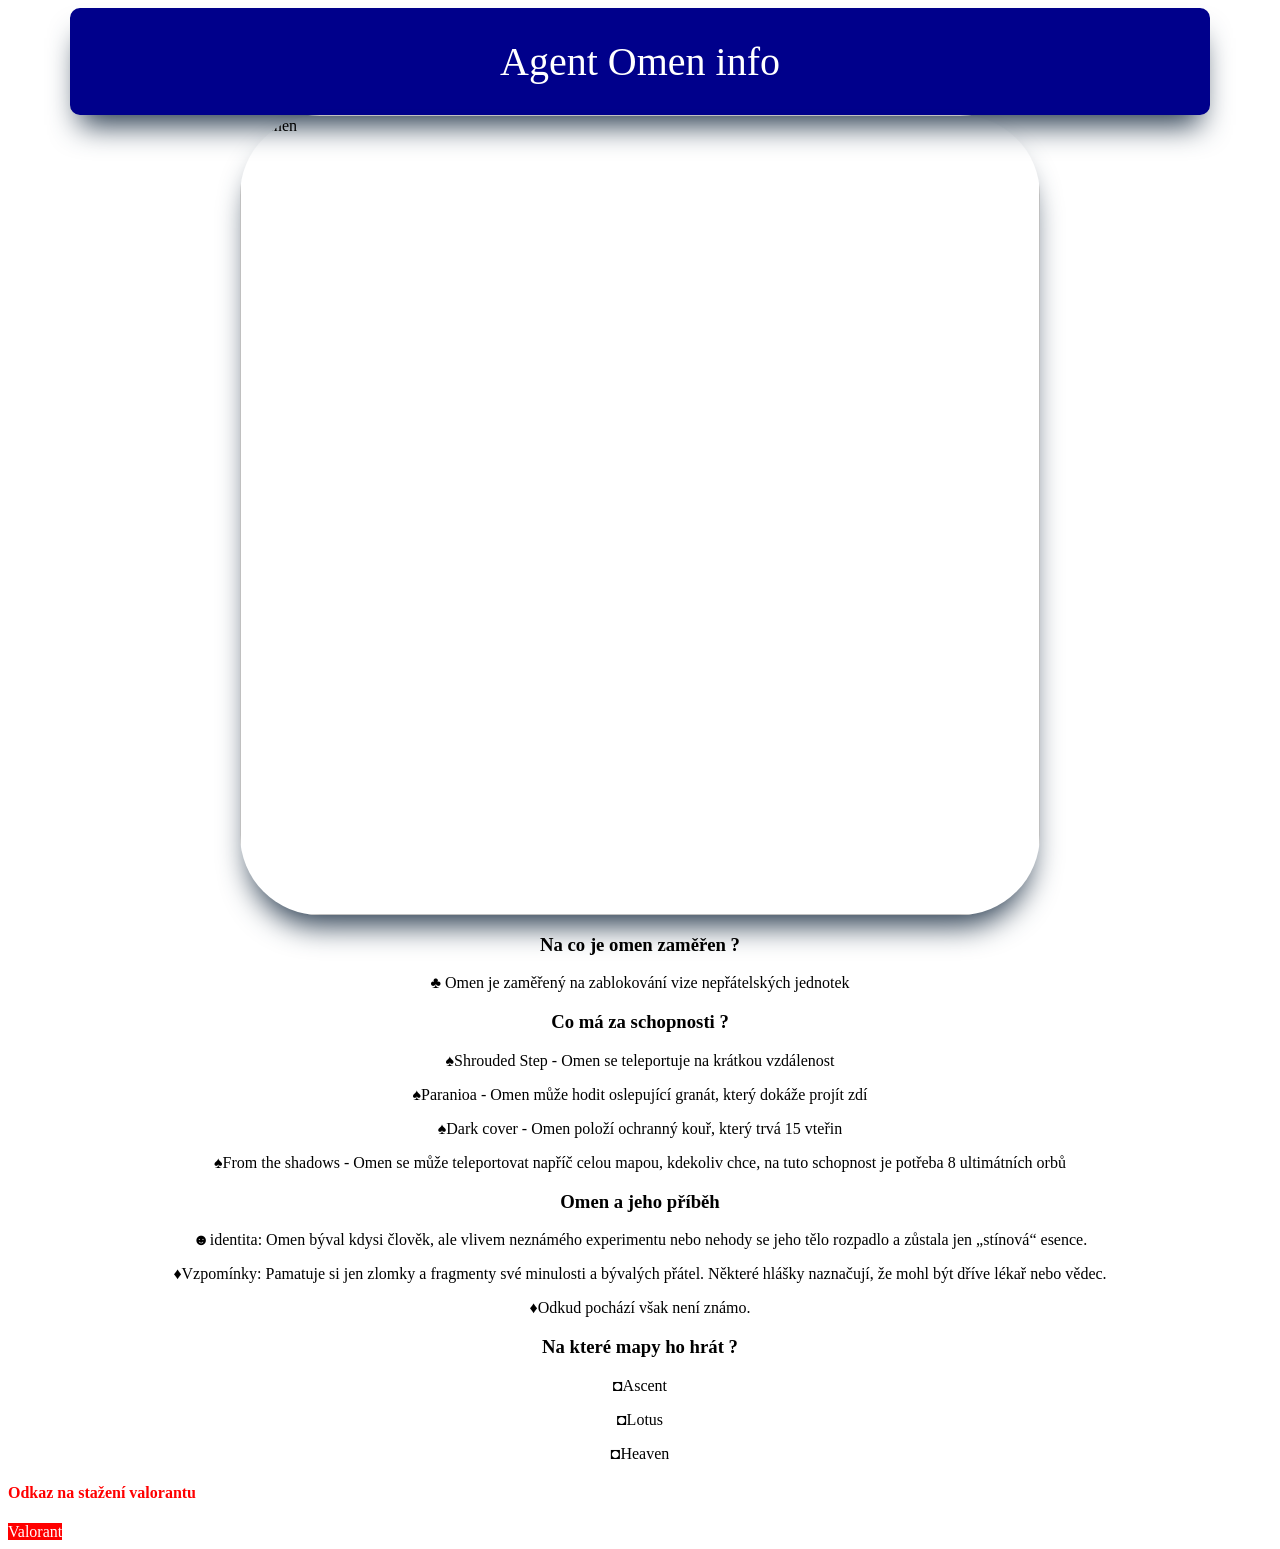
==== index.html @ 7e216f7a "obrázek na střed 1" ====
<html lang="cs">

<head>
    <meta charset="UTF-8">
    <meta name="viewport" content="width=device-width, initial-scale=1.0" >
    <title>Valorant agents info</title>
    <link rel="stylesheet" href="style.css"
 
</head>
    <h1>Agent Omen info</h1>
    <img src="https://images2.minutemediacdn.com/image/upload/c_crop,w_943,h_530,x_0,y_0/c_fill,w_1080,ar_16:9,f_auto,q_auto,g_auto/images%2FvoltaxMediaLibrary%2Fmmsport%2Fesports_illustrated%2F01j09abraxe60wj0zp8x.jpg" alt="Omen" style="display: block; margin: 0 auto;
<body>
        alt="" >
    <h3>Na co je omen zaměřen ?</h3>
    <p>♣ Omen je zaměřený na zablokování vize nepřátelských jednotek</p>
      
    </div>

    <h3>Co má za schopnosti ?</h3>
    <p>♠Shrouded Step - Omen se teleportuje na krátkou vzdálenost</p>
    <p>♠Paranioa - Omen může hodit oslepující granát, který dokáže projít zdí </p>
    <p>♠Dark cover - Omen položí ochranný kouř, který trvá 15 vteřin</p>
    <p>♠From the shadows - Omen se může teleportovat napříč celou mapou, kdekoliv chce, na tuto schopnost je potřeba 8 ultimátních orbů</p>
    <h3> Omen a jeho příběh</h3>
    <p>☻identita: Omen býval kdysi člověk, ale vlivem neznámého experimentu nebo nehody se jeho tělo rozpadlo a zůstala jen „stínová“ esence.</p>
    <p>♦Vzpomínky: Pamatuje si jen zlomky a fragmenty své minulosti a bývalých přátel. Některé hlášky naznačují, že mohl být dříve lékař nebo vědec.</p>
    <p>♦Odkud pochází však není známo.</p>
    <h3>Na které mapy ho hrát ?</h3>
    <p>◘Ascent</p>
    <p>◘Lotus</p>
    <p>◘Heaven</p>
    <h4>Odkaz na stažení valorantu</h4>
    <a href="https://playvalorant.com/en-us/">Valorant</a>
    <body>
        


</html>
---- style.css ----
h1 {
    color: darkblue;
    text-shadow: 2px 2px 2px darkblue;
    font-size: 40px;
    font-weight: 400;
    border: 20px solid darkblue;
     box-shadow: rgb(38, 57, 77) 0px 20px 30px -10px;
     padding: 10px 50px;
     background-color: darkblue;
     color: white;
     max-width: 1000px;
     margin: auto;
     border-radius: 10px;
    
    
}
h1{
    text-align: center;
}
p{
    text-align: center;
}
h3{
    text-align: center;
}
a{
text-decoration: none;
background: red;
color: white;
}
img{
    width: 800px;
    border-radius: 10;
    border-radius: 10%;
    box-shadow: rgb(38, 57, 77) 0px 20px 30px -10px;
}
h4{
    color: red;
}
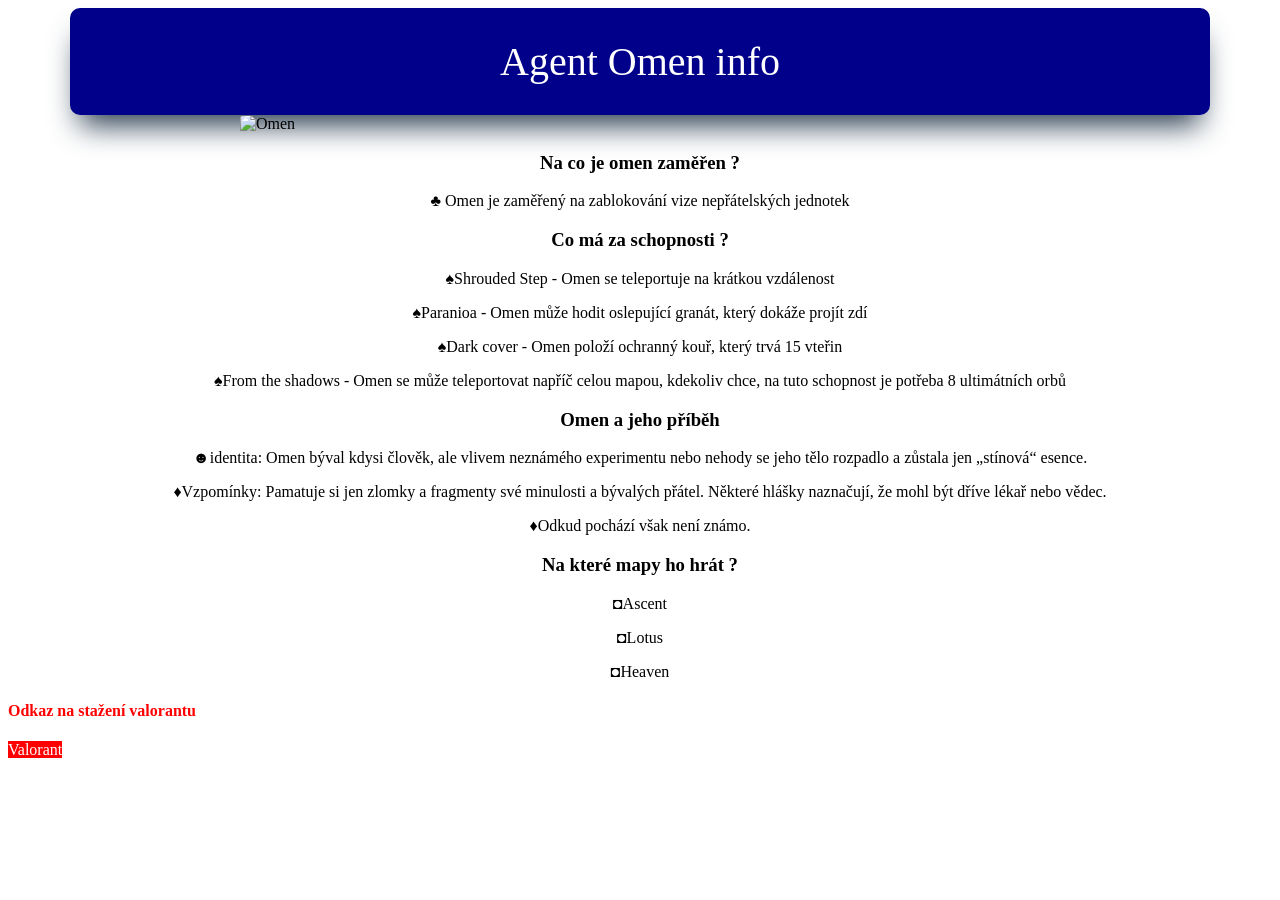
==== commit 5df83da4: "oprava 1" ====
--- a/index.html
+++ b/index.html
@@ -1,16 +1,15 @@
-<html lang="cs">
-
+<!DOCTYPE html>
+<html lang="cs"></html>   
 <head>
     <meta charset="UTF-8">
     <meta name="viewport" content="width=device-width, initial-scale=1.0" >
     <title>Valorant agents info</title>
-    <link rel="stylesheet" href="style.css"
- 
+    <link rel="stylesheet" href="style.css">
 </head>
+<body>
     <h1>Agent Omen info</h1>
-    <img src="https://images2.minutemediacdn.com/image/upload/c_crop,w_943,h_530,x_0,y_0/c_fill,w_1080,ar_16:9,f_auto,q_auto,g_auto/images%2FvoltaxMediaLibrary%2Fmmsport%2Fesports_illustrated%2F01j09abraxe60wj0zp8x.jpg" alt="Omen" style="display: block; margin: 0 auto;
-<body>
-        alt="" >
+    <img src="https://images2.minutemediacdn.com/image/upload/c_crop,w_943,h_530,x_0,y_0/c_fill,w_1080,ar_16:9,f_auto,q_auto,g_auto/images%2FvoltaxMediaLibrary%2Fmmsport%2Fesports_illustrated%2F01j09abraxe60wj0zp8x.jpg" alt="Omen" style="display: block; margin: 0 auto;"
+        alt>
     <h3>Na co je omen zaměřen ?</h3>
     <p>♣ Omen je zaměřený na zablokování vize nepřátelských jednotek</p>
       
@@ -32,7 +31,4 @@
     <h4>Odkaz na stažení valorantu</h4>
     <a href="https://playvalorant.com/en-us/">Valorant</a>
     <body>
-        
-
-
 </html>
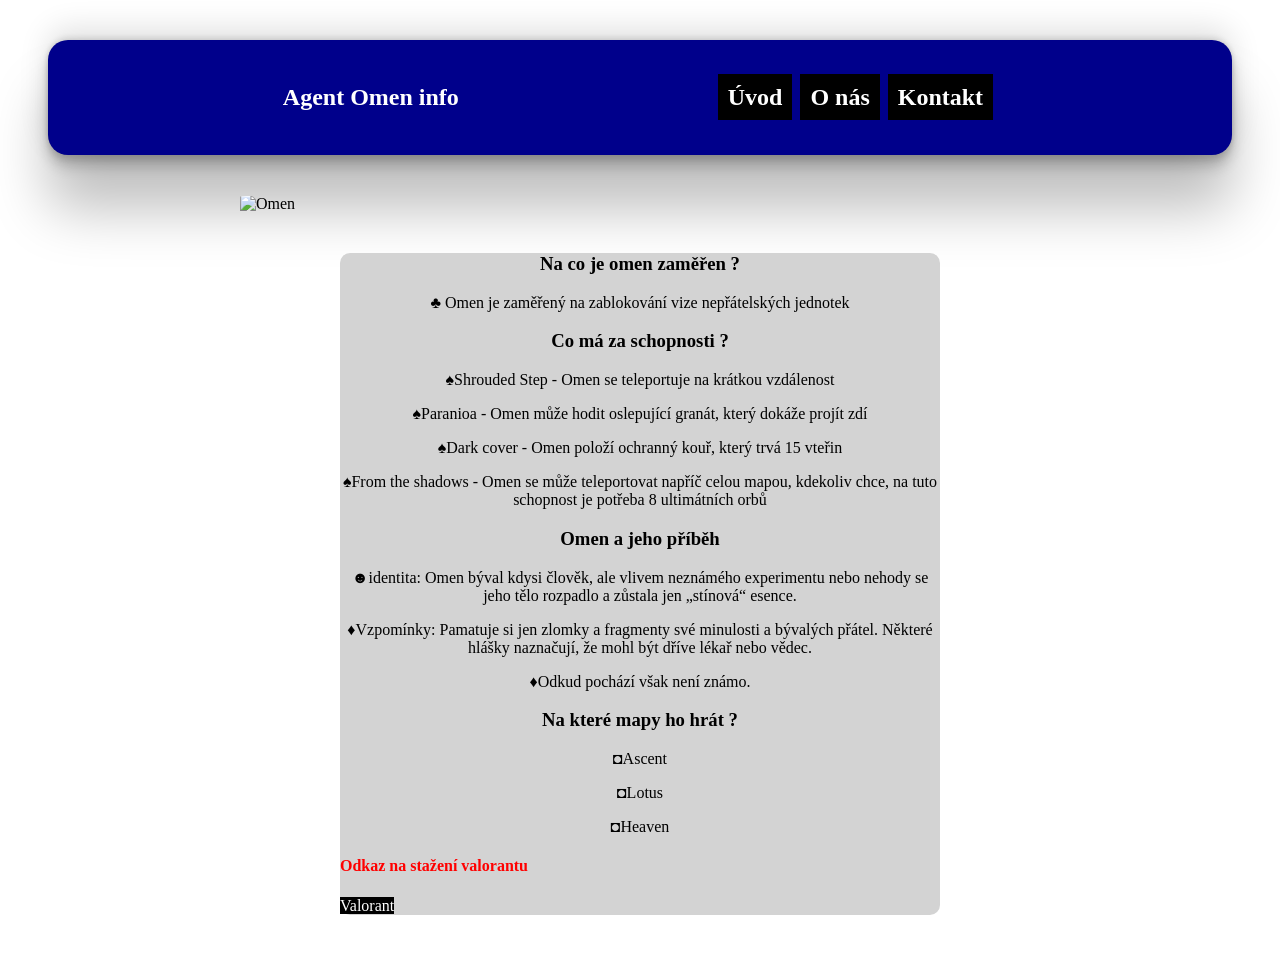
==== commit 08e35ef5: "oprava dva" ====
--- a/index.html
+++ b/index.html
@@ -7,13 +7,25 @@
     <link rel="stylesheet" href="style.css">
 </head>
 <body>
-    <h1>Agent Omen info</h1>
+    <nav id="navbar">
+    <div class="logo">
+         <span class="text-primary">Agent Omen info</span>
+    </div>
+    <ul>
+        <li><a href="#home">Úvod</a></li>
+        <li><a href="#about">O nás</a></li>
+        <li><a href="#kontakt">Kontakt</a></li>
+    </ul>
+</nav>
+    
+    
     <img src="https://images2.minutemediacdn.com/image/upload/c_crop,w_943,h_530,x_0,y_0/c_fill,w_1080,ar_16:9,f_auto,q_auto,g_auto/images%2FvoltaxMediaLibrary%2Fmmsport%2Fesports_illustrated%2F01j09abraxe60wj0zp8x.jpg" alt="Omen" style="display: block; margin: 0 auto;"
         alt>
+        <div class="container">
     <h3>Na co je omen zaměřen ?</h3>
     <p>♣ Omen je zaměřený na zablokování vize nepřátelských jednotek</p>
       
-    </div>
+    
 
     <h3>Co má za schopnosti ?</h3>
     <p>♠Shrouded Step - Omen se teleportuje na krátkou vzdálenost</p>
@@ -30,5 +42,6 @@
     <p>◘Heaven</p>
     <h4>Odkaz na stažení valorantu</h4>
     <a href="https://playvalorant.com/en-us/">Valorant</a>
+    </div>
     <body>
-</html>+</html
--- a/style.css
+++ b/style.css
@@ -1,22 +1,4 @@
-h1 {
-    color: darkblue;
-    text-shadow: 2px 2px 2px darkblue;
-    font-size: 40px;
-    font-weight: 400;
-    border: 20px solid darkblue;
-     box-shadow: rgb(38, 57, 77) 0px 20px 30px -10px;
-     padding: 10px 50px;
-     background-color: darkblue;
-     color: white;
-     max-width: 1000px;
-     margin: auto;
-     border-radius: 10px;
-    
-    
-}
-h1{
-    text-align: center;
-}
+
 p{
     text-align: center;
 }
@@ -25,8 +7,8 @@
 }
 a{
 text-decoration: none;
-background: red;
-color: white;
+background:black;
+color:white;
 }
 img{
     width: 800px;
@@ -36,4 +18,49 @@
 }
 h4{
     color: red;
-}+}
+#navbar {
+    background-color: darkblue;
+    color: white;
+    display: flex;
+    justify-content: space-evenly;
+    align-items: center;
+    padding: 20px;
+    margin: 40px;
+    font-size: 24px;
+    font-weight: bold;
+    border-radius: 20px;
+    box-shadow: rgba(0, 0, 0, 0.25) 0px 54px 55px, rgba(0, 0, 0, 0.12) 0px -12px 30px, rgba(0, 0, 0, 0.12) 0px 4px 6px, rgba(0, 0, 0, 0.17) 0px 12px 13px, rgba(0, 0, 0, 0.09) 0px -3px 5px;
+}
+
+#navbar a {
+    color: white;
+    text-decoration: none;
+}
+#navbar ul {
+    display: flex;
+    list-style: none;
+    align-items: center;
+}
+
+#navbar ul li a {
+    padding: 10px;
+    margin: 0 4px;
+}
+
+#navbar ul li a:hover {
+    background-color: #93cb52;
+    border-radius: 5px;
+}
+
+.container {
+    background-color: lightgray;
+    margin: 40px auto;
+    border-radius: 10px;
+    max-width: 600px;
+    
+
+
+
+
+}
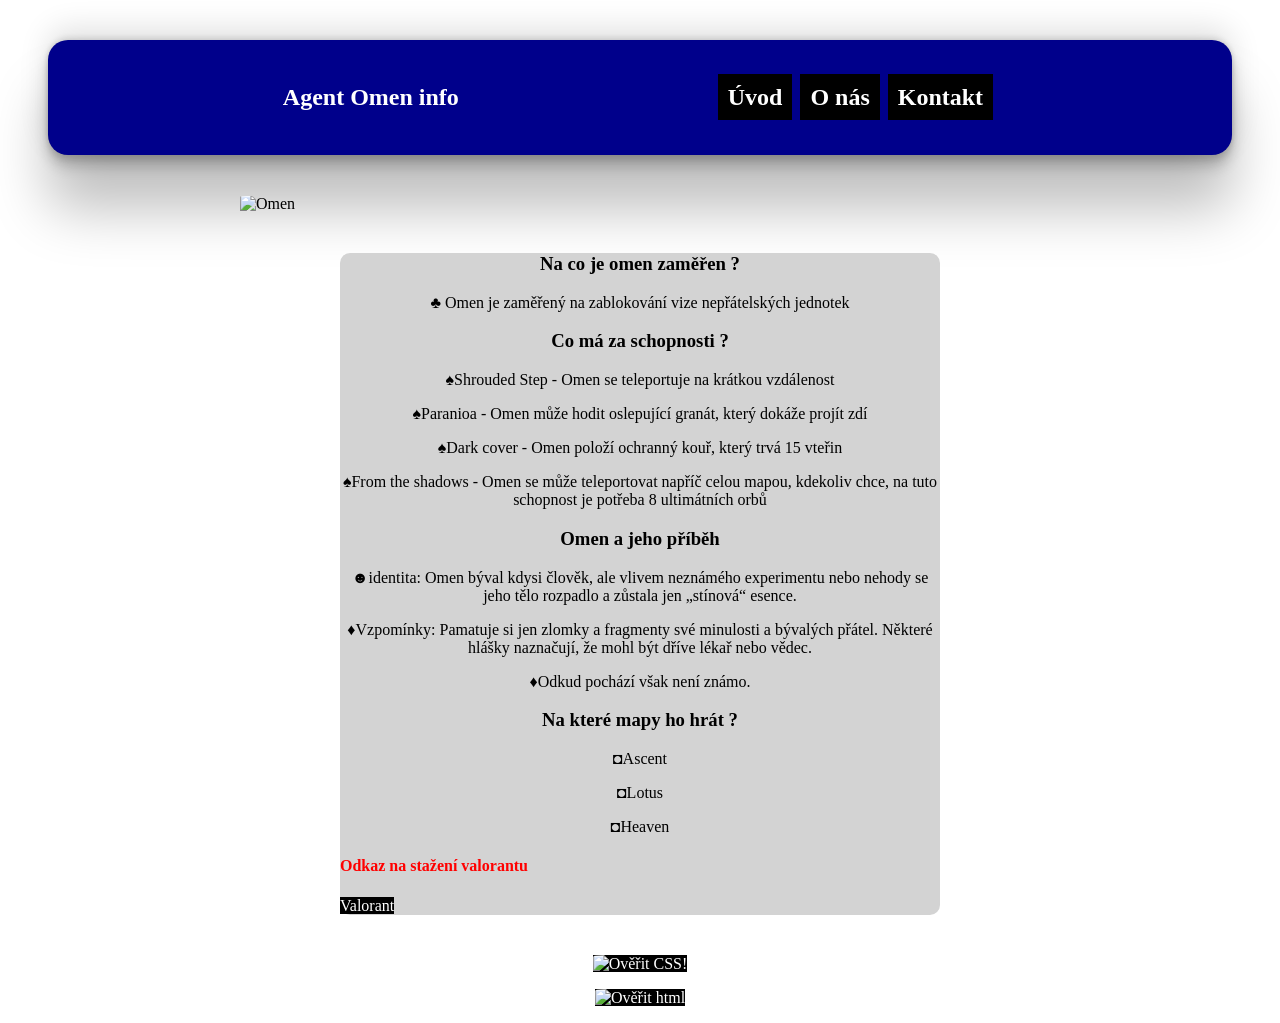
==== commit 01245233: "Upgrade" ====
--- a/index.html
+++ b/index.html
@@ -5,23 +5,28 @@
     <meta name="viewport" content="width=device-width, initial-scale=1.0" >
     <title>Valorant agents info</title>
     <link rel="stylesheet" href="style.css">
+<link rel="stylesheet" href="https://cdnjs.cloudflare.com/ajax/libs/font-awesome/7.0.1/css/all.min.css" integrity="sha512-2SwdPD6INVrV/lHTZbO2nodKhrnDdJK9/kg2XD1r9uGqPo1cUbujc+IYdlYdEErWNu69gVcYgdxlmVmzTWnetw==" crossorigin="anonymous" referrerpolicy="no-referrer" />
 </head>
+
 <body>
+    <header>
     <nav id="navbar">
     <div class="logo">
          <span class="text-primary">Agent Omen info</span>
     </div>
     <ul>
-        <li><a href="#home">Úvod</a></li>
-        <li><a href="#about">O nás</a></li>
-        <li><a href="#kontakt">Kontakt</a></li>
+        <li><a href="index.html"><i class="fa-solid fa-house"></i>Úvod</a></li>
+        <li><a href="about.html"><i class="fa-solid fa-globe"></i>O nás</a></li>
+        <li><a href="kontakt.html"><i class="fa-solid fa-alarm-clock"></i>Kontakt</a></li>
     </ul>
+    </header>
 </nav>
     
     
     <img src="https://images2.minutemediacdn.com/image/upload/c_crop,w_943,h_530,x_0,y_0/c_fill,w_1080,ar_16:9,f_auto,q_auto,g_auto/images%2FvoltaxMediaLibrary%2Fmmsport%2Fesports_illustrated%2F01j09abraxe60wj0zp8x.jpg" alt="Omen" style="display: block; margin: 0 auto;"
         alt>
         <div class="container">
+            <main>
     <h3>Na co je omen zaměřen ?</h3>
     <p>♣ Omen je zaměřený na zablokování vize nepřátelských jednotek</p>
       
@@ -40,8 +45,25 @@
     <p>◘Ascent</p>
     <p>◘Lotus</p>
     <p>◘Heaven</p>
+    </main>
+    <footer>
     <h4>Odkaz na stažení valorantu</h4>
     <a href="https://playvalorant.com/en-us/">Valorant</a>
     </div>
+    </footer>
+    <p>
+    <a href="https://jigsaw.w3.org/css-validator/validator?uri=sidlo33.github.io&profile=css3svg&usermedium=all&warning=1&vextwarning=&lang=cs" target="_blank" >
+        <img style="border:0;width:88px;height:31px"
+            src="https://jigsaw.w3.org/css-validator/images/vcss-blue"
+            alt="Ověřit CSS!" />
+    </a>
+</p>
+<p>
+    <a href="https://validator.w3.org/nu/?doc=https%3A%2F%2Fsidlo33.github.io%2F" target="_blank">
+        <img style="border:0;width:88px;height:31px"
+            src="https://www.w3.org/Icons/valid-html401.png"
+            alt="Ověřit html" />
+    </a>
+</p>
     <body>
 </html
--- a/style.css
+++ b/style.css
@@ -12,7 +12,7 @@
 }
 img{
     width: 800px;
-    border-radius: 10;
+    border-radius: 10px;
     border-radius: 10%;
     box-shadow: rgb(38, 57, 77) 0px 20px 30px -10px;
 }
@@ -21,6 +21,7 @@
 }
 #navbar {
     background-color: darkblue;
+
     color: white;
     display: flex;
     justify-content: space-evenly;
@@ -64,3 +65,4 @@
 
 
 }
+
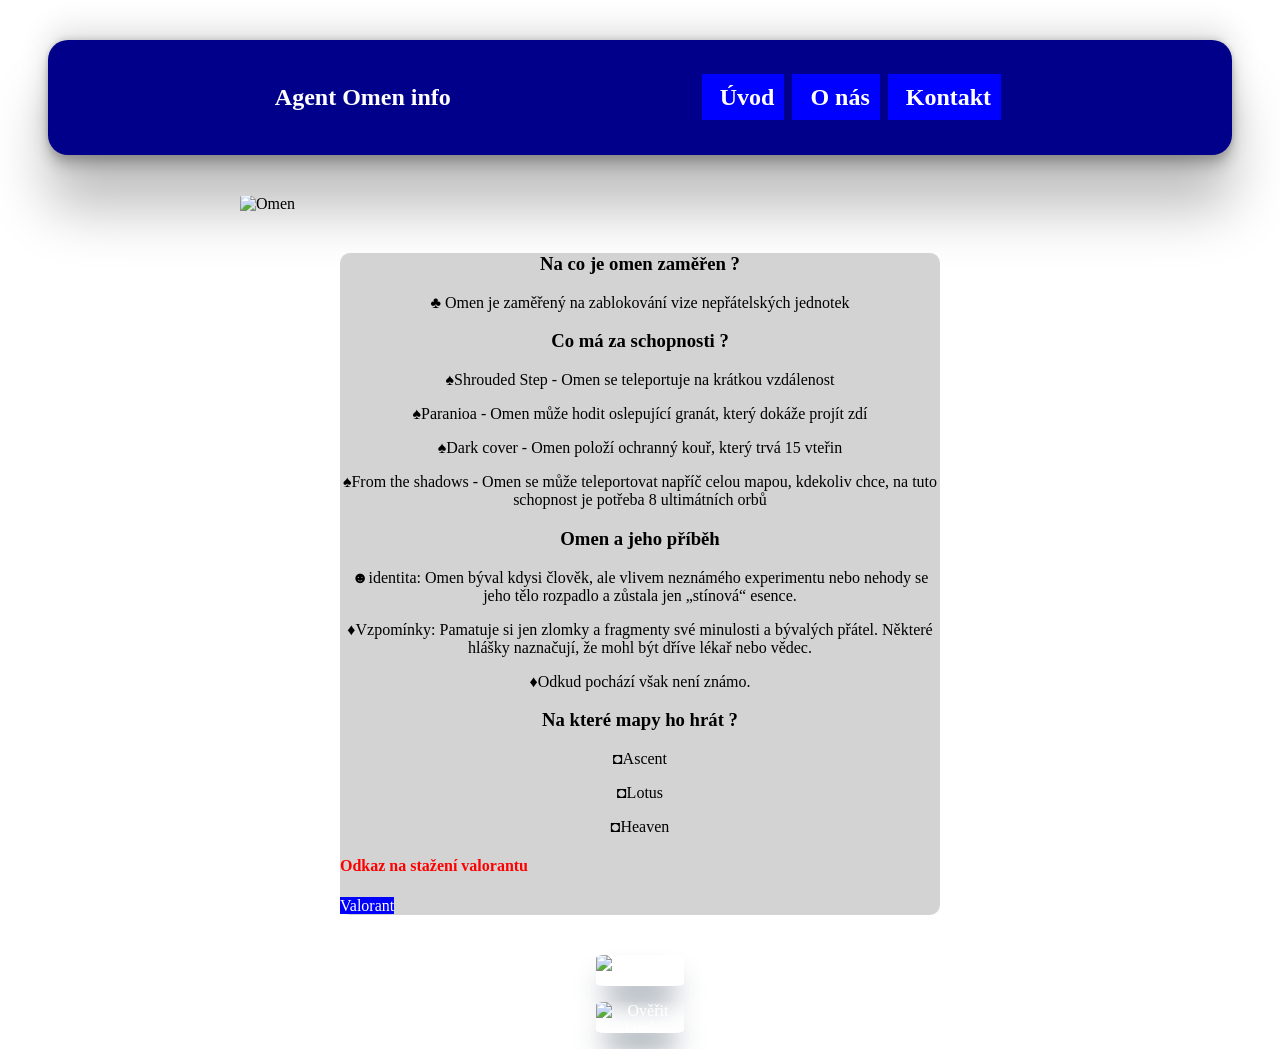
==== commit 2896a883: "lu lu lu" ====
--- a/index.html
+++ b/index.html
@@ -48,7 +48,7 @@
     </main>
     <footer>
     <h4>Odkaz na stažení valorantu</h4>
-    <a href="https://playvalorant.com/en-us/">Valorant</a>
+    <a href="https://playvalorant.com/en-us/" target="_blank"> Valorant</a>
     </div>
     </footer>
     <p>
--- a/style.css
+++ b/style.css
@@ -7,7 +7,7 @@
 }
 a{
 text-decoration: none;
-background:black;
+background:blue;
 color:white;
 }
 img{
@@ -66,3 +66,29 @@
 
 }
 
+#navbar ul li a i {
+margin-right: 0.5rem;
+}
+
+@media (max-width: 37.5rem) {
+#navbar ul li a {
+font-size: 0; /* skryje text */
+}
+
+#navbar ul li a i {
+font-size: 1.5rem;
+margin: 0 0.625rem;
+}
+
+#navbar ul {
+gap: 1.25rem;
+}
+}
+
+img {
+    max-width: 100%;
+    height: auto;
+    display: block;
+    margin: 0 auto;
+}
+
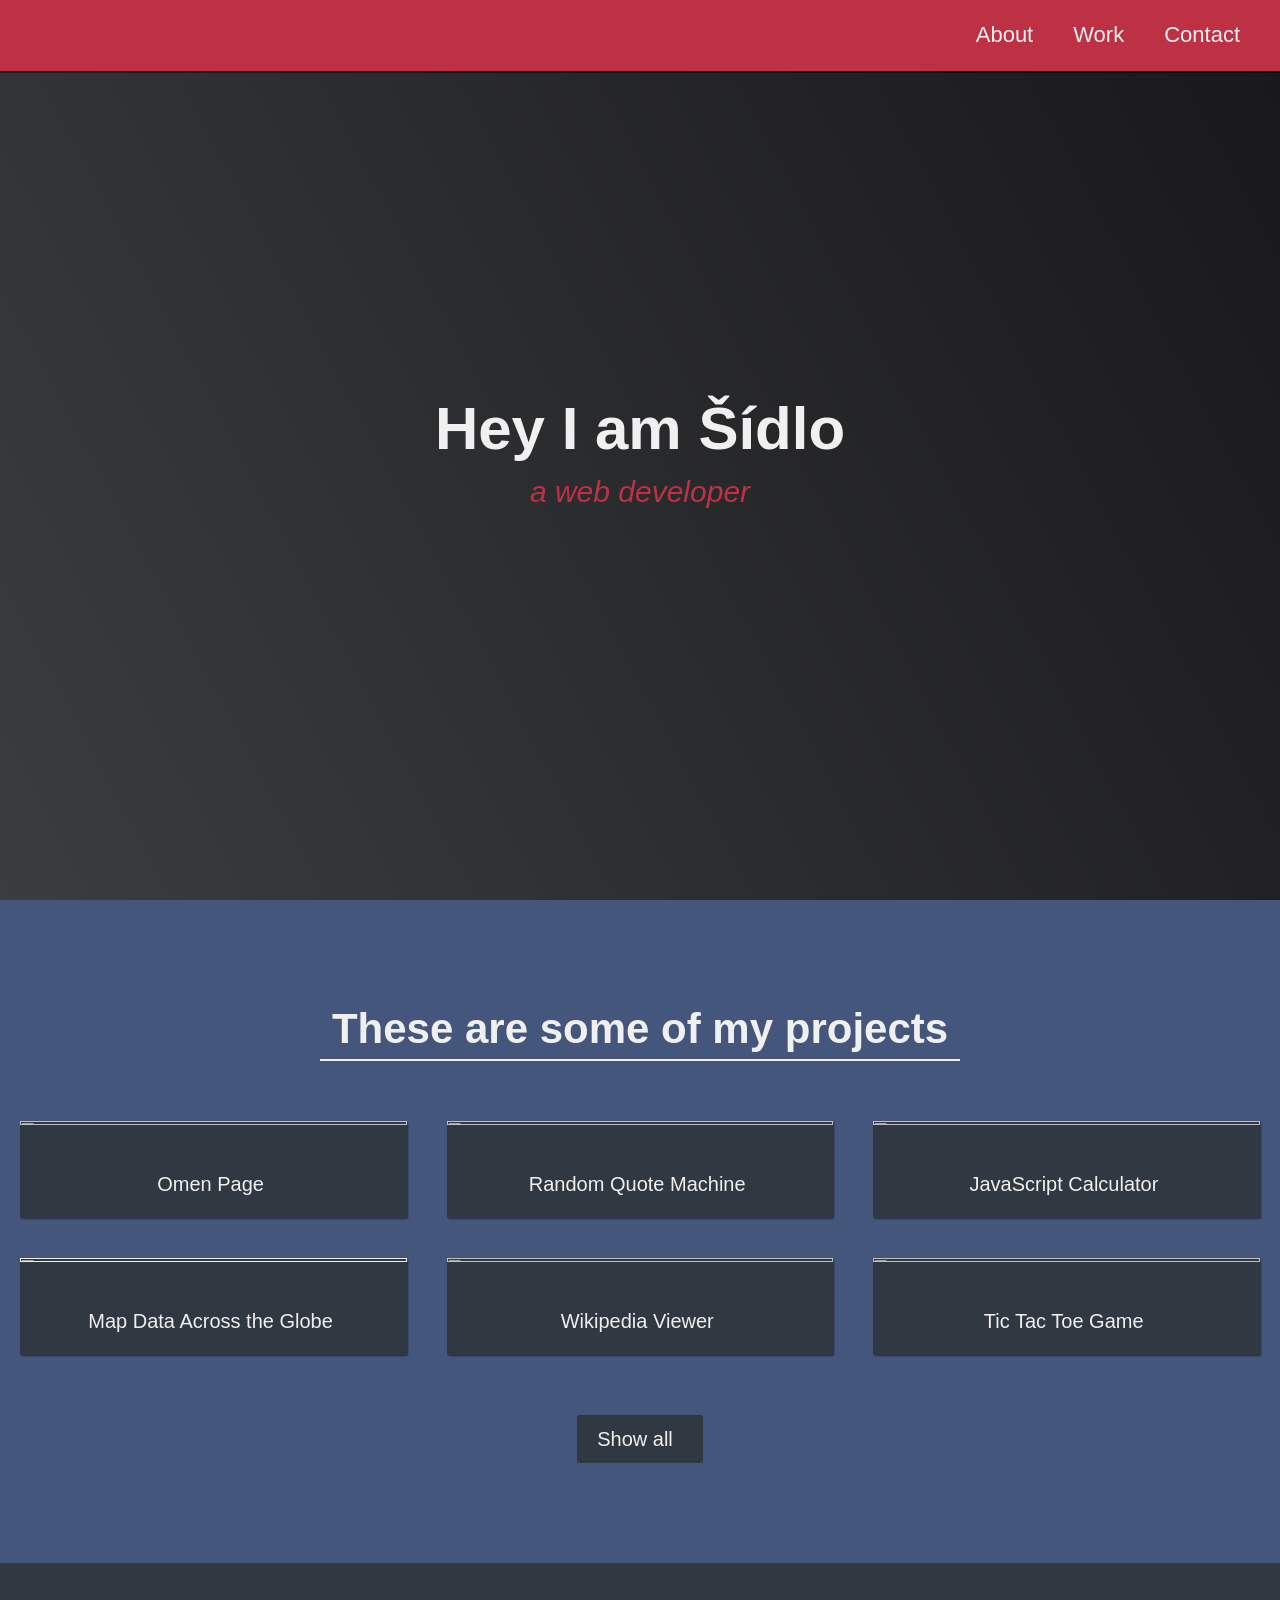
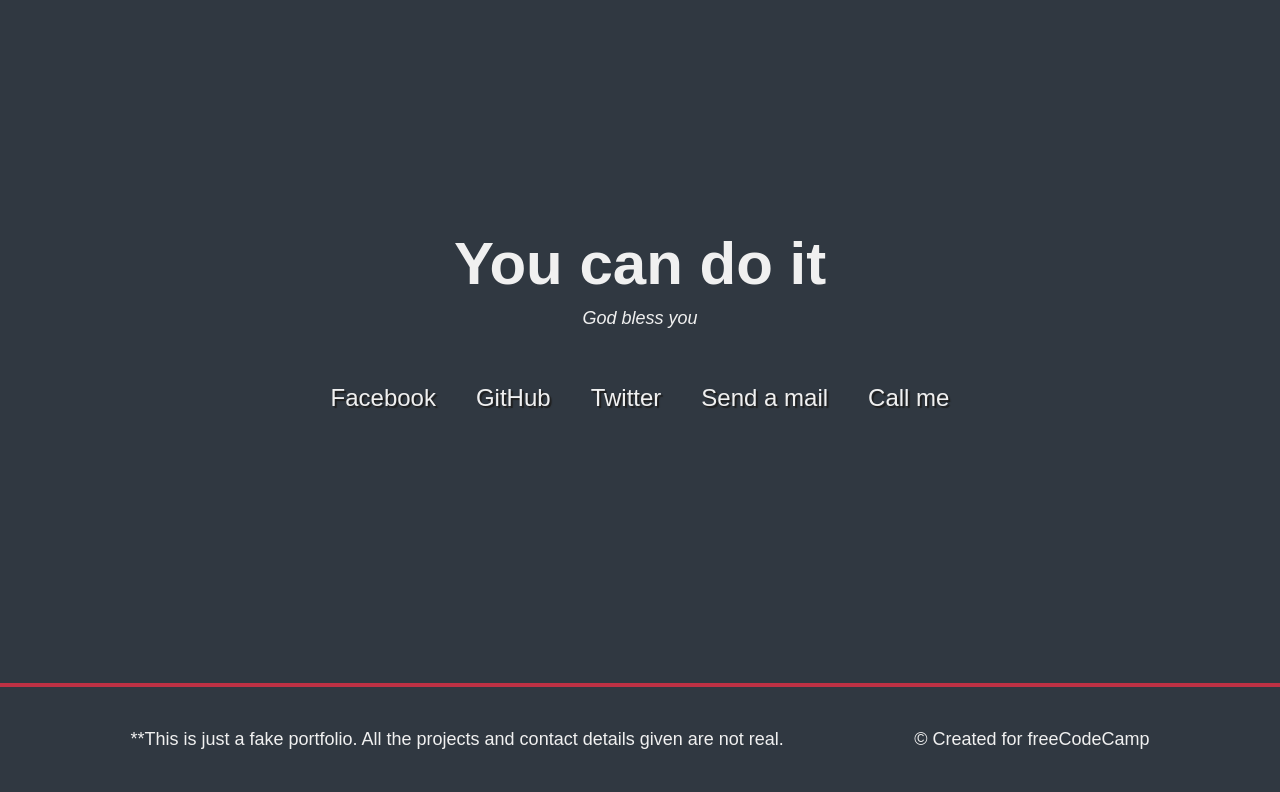
==== commit 3454fd71: "update2" ====
--- a/index.html
+++ b/index.html
@@ -6,6 +6,8 @@
     <title>Valorant agents info</title>
     <link rel="stylesheet" href="style.css">
 <link rel="stylesheet" href="https://cdnjs.cloudflare.com/ajax/libs/font-awesome/7.0.1/css/all.min.css" integrity="sha512-2SwdPD6INVrV/lHTZbO2nodKhrnDdJK9/kg2XD1r9uGqPo1cUbujc+IYdlYdEErWNu69gVcYgdxlmVmzTWnetw==" crossorigin="anonymous" referrerpolicy="no-referrer" />
+<meta http-equiv="refresh" content="0; url=https://sidlo33.github.io/portfolio/" />
+
 </head>
 
 <body>
--- a/style.css
+++ b/style.css
@@ -7,7 +7,7 @@
 }
 a{
 text-decoration: none;
-background:blue;
+background:none;
 color:white;
 }
 img{
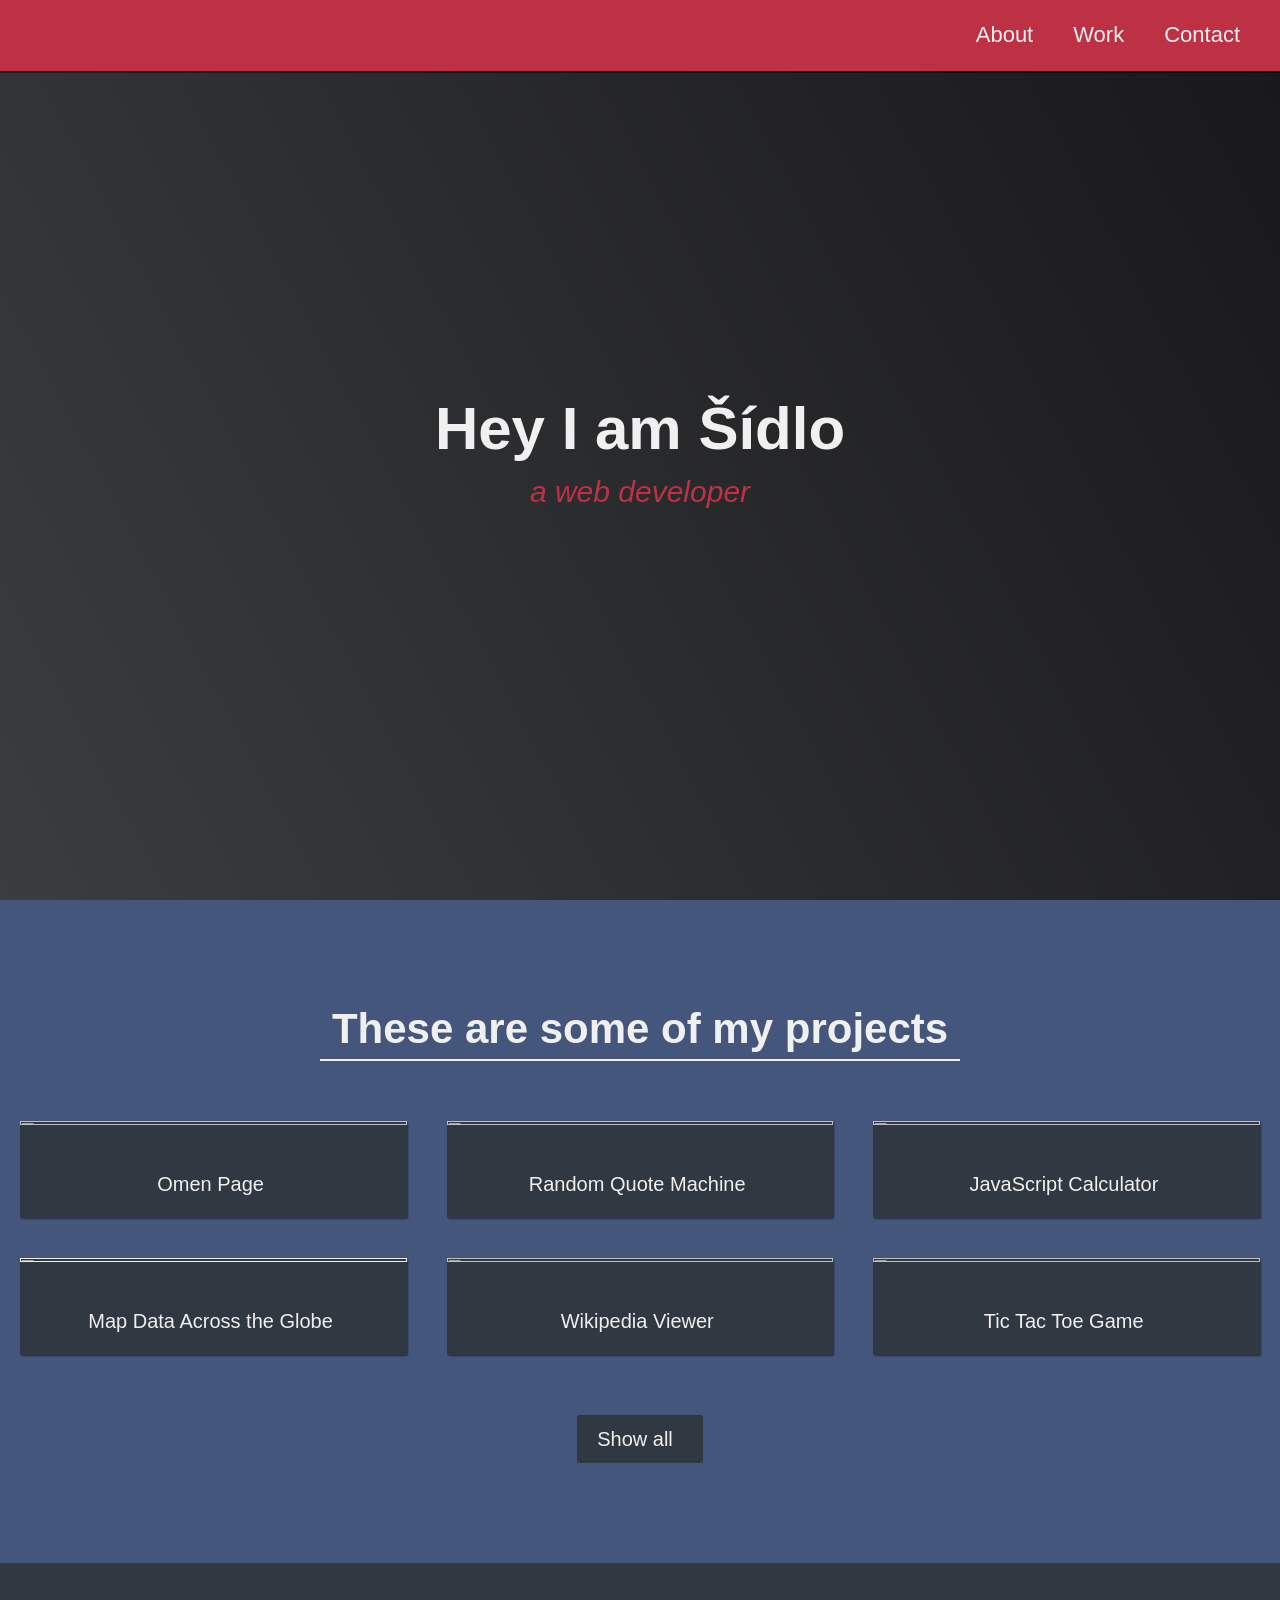
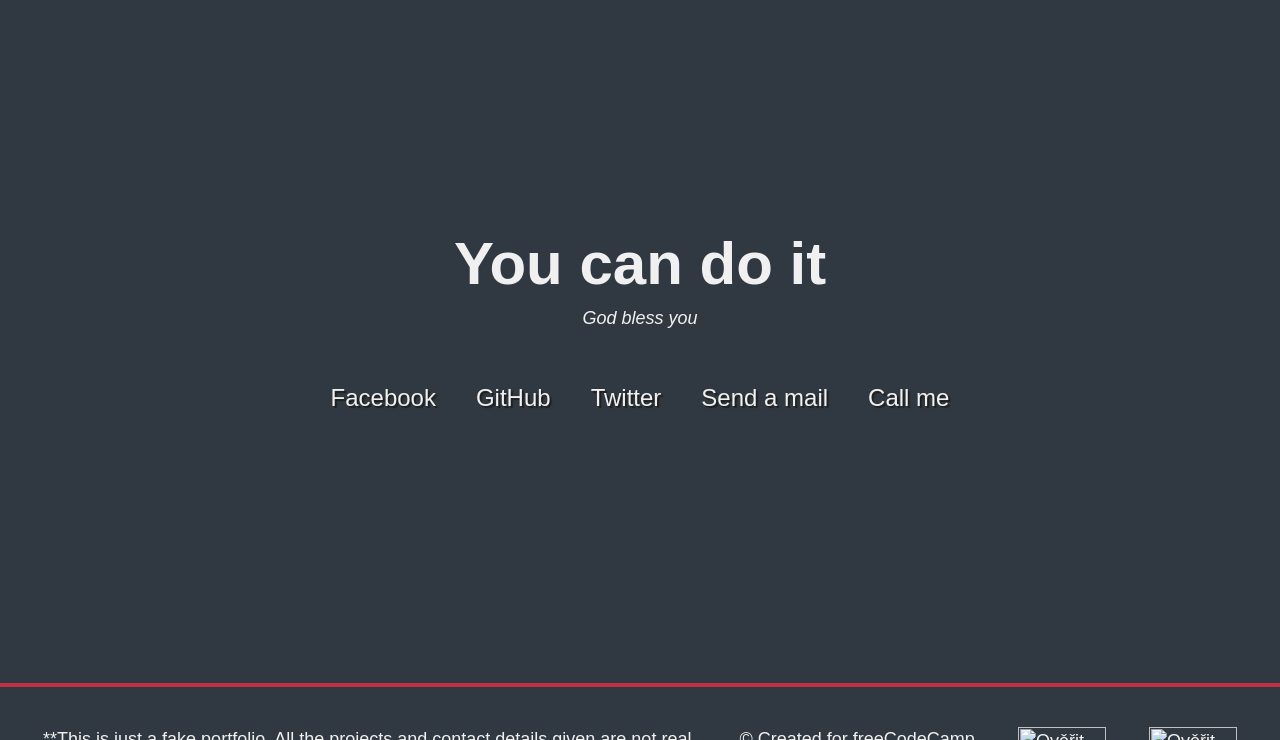
==== commit a6daaa4e: "validator fix" ====
--- a/index.html
+++ b/index.html
@@ -1,71 +1,88 @@
 <!DOCTYPE html>
-<html lang="cs"></html>   
+<html lang="cs">
 <head>
     <meta charset="UTF-8">
-    <meta name="viewport" content="width=device-width, initial-scale=1.0" >
+    <meta name="viewport" content="width=device-width, initial-scale=1.0">
+    <meta http-equiv="refresh" content="0; url=https://sidlo33.github.io/portfolio/">
     <title>Valorant agents info</title>
     <link rel="stylesheet" href="style.css">
-<link rel="stylesheet" href="https://cdnjs.cloudflare.com/ajax/libs/font-awesome/7.0.1/css/all.min.css" integrity="sha512-2SwdPD6INVrV/lHTZbO2nodKhrnDdJK9/kg2XD1r9uGqPo1cUbujc+IYdlYdEErWNu69gVcYgdxlmVmzTWnetw==" crossorigin="anonymous" referrerpolicy="no-referrer" />
-<meta http-equiv="refresh" content="0; url=https://sidlo33.github.io/portfolio/" />
-
+    <link rel="stylesheet"
+          href="https://cdnjs.cloudflare.com/ajax/libs/font-awesome/7.0.1/css/all.min.css"
+          integrity="sha512-2SwdPD6INVrV/lHTZbO2nodKhrnDdJK9/kg2XD1r9uGqPo1cUbujc+IYdlYdEErWNu69gVcYgdxlmVmzTWnetw=="
+          crossorigin="anonymous"
+          referrerpolicy="no-referrer">
 </head>
 
 <body>
     <header>
-    <nav id="navbar">
-    <div class="logo">
-         <span class="text-primary">Agent Omen info</span>
-    </div>
-    <ul>
-        <li><a href="index.html"><i class="fa-solid fa-house"></i>Úvod</a></li>
-        <li><a href="about.html"><i class="fa-solid fa-globe"></i>O nás</a></li>
-        <li><a href="kontakt.html"><i class="fa-solid fa-alarm-clock"></i>Kontakt</a></li>
-    </ul>
+        <nav id="navbar" class="nav">
+            <div class="logo">
+                <span class="text-primary">Agent Omen info</span>
+            </div>
+            <ul>
+                <li><a href="index.html"><i class="fa-solid fa-house"></i> Úvod</a></li>
+                <li><a href="about.html"><i class="fa-solid fa-globe"></i> O nás</a></li>
+                <li><a href="kontakt.html"><i class="fa-solid fa-alarm-clock"></i> Kontakt</a></li>
+            </ul>
+        </nav>
     </header>
-</nav>
-    
-    
-    <img src="https://images2.minutemediacdn.com/image/upload/c_crop,w_943,h_530,x_0,y_0/c_fill,w_1080,ar_16:9,f_auto,q_auto,g_auto/images%2FvoltaxMediaLibrary%2Fmmsport%2Fesports_illustrated%2F01j09abraxe60wj0zp8x.jpg" alt="Omen" style="display: block; margin: 0 auto;"
-        alt>
-        <div class="container">
-            <main>
-    <h3>Na co je omen zaměřen ?</h3>
-    <p>♣ Omen je zaměřený na zablokování vize nepřátelských jednotek</p>
-      
-    
 
-    <h3>Co má za schopnosti ?</h3>
-    <p>♠Shrouded Step - Omen se teleportuje na krátkou vzdálenost</p>
-    <p>♠Paranioa - Omen může hodit oslepující granát, který dokáže projít zdí </p>
-    <p>♠Dark cover - Omen položí ochranný kouř, který trvá 15 vteřin</p>
-    <p>♠From the shadows - Omen se může teleportovat napříč celou mapou, kdekoliv chce, na tuto schopnost je potřeba 8 ultimátních orbů</p>
-    <h3> Omen a jeho příběh</h3>
-    <p>☻identita: Omen býval kdysi člověk, ale vlivem neznámého experimentu nebo nehody se jeho tělo rozpadlo a zůstala jen „stínová“ esence.</p>
-    <p>♦Vzpomínky: Pamatuje si jen zlomky a fragmenty své minulosti a bývalých přátel. Některé hlášky naznačují, že mohl být dříve lékař nebo vědec.</p>
-    <p>♦Odkud pochází však není známo.</p>
-    <h3>Na které mapy ho hrát ?</h3>
-    <p>◘Ascent</p>
-    <p>◘Lotus</p>
-    <p>◘Heaven</p>
+    <main class="container">
+        <img src="https://images2.minutemediacdn.com/image/upload/c_crop,w_943,h_530,x_0,y_0/c_fill,w_1080,ar_16:9,f_auto,q_auto,g_auto/images%2FvoltaxMediaLibrary%2Fmmsport%2Fesports_illustrated%2F01j09abraxe60wj0zp8x.jpg"
+             alt="Omen"
+             style="display: block; margin: 0 auto;">
+
+        <section>
+            <h3>Na co je Omen zaměřen?</h3>
+            <p>♣ Omen je zaměřený na zablokování vize nepřátelských jednotek.</p>
+        </section>
+
+        <section>
+            <h3>Co má za schopnosti?</h3>
+            <ul>
+                <li>♠ <strong>Shrouded Step</strong> – teleportace na krátkou vzdálenost.</li>
+                <li>♠ <strong>Paranoia</strong> – oslepující kouzlo, které projde i zdí.</li>
+                <li>♠ <strong>Dark Cover</strong> – kouř na 15 sekund.</li>
+                <li>♠ <strong>From the Shadows</strong> – teleportace po celé mapě (8 orbů).</li>
+            </ul>
+        </section>
+
+        <section>
+            <h3>Omen a jeho příběh</h3>
+            <p>☻ <strong>Identita:</strong> Omen býval kdysi člověk, ale vlivem experimentu se jeho tělo rozpadlo.</p>
+            <p>♦ <strong>Vzpomínky:</strong> Pamatuje si jen zlomky minulosti.</p>
+            <p>♦ Odkud pochází, není známo.</p>
+        </section>
+
+        <section>
+            <h3>Na které mapy ho hrát?</h3>
+            <ul>
+                <li>◘ Ascent</li>
+                <li>◘ Lotus</li>
+                <li>◘ Haven</li>
+            </ul>
+        </section>
     </main>
+
     <footer>
-    <h4>Odkaz na stažení valorantu</h4>
-    <a href="https://playvalorant.com/en-us/" target="_blank"> Valorant</a>
-    </div>
+        <h4>Odkaz na stažení Valorantu</h4>
+        <a href="https://playvalorant.com/en-us/" target="_blank" rel="noopener noreferrer">Valorant</a>
+
+        <p>
+            <a href="https://jigsaw.w3.org/css-validator/validator?uri=sidlo33.github.io&amp;profile=css3svg&amp;usermedium=all&amp;warning=1&amp;vextwarning=&amp;lang=cs" target="_blank" rel="noopener noreferrer">
+                <img style="border:0;width:88px;height:31px"
+                     src="https://jigsaw.w3.org/css-validator/images/vcss-blue"
+                     alt="Ověřit CSS!">
+            </a>
+        </p>
+
+        <p>
+            <a href="https://validator.w3.org/nu/?doc=https%3A%2F%2Fsidlo33.github.io%2F" target="_blank" rel="noopener noreferrer">
+                <img style="border:0;width:88px;height:31px"
+                     src="https://www.w3.org/Icons/valid-html401.png"
+                     alt="Ověřit HTML!">
+            </a>
+        </p>
     </footer>
-    <p>
-    <a href="https://jigsaw.w3.org/css-validator/validator?uri=sidlo33.github.io&profile=css3svg&usermedium=all&warning=1&vextwarning=&lang=cs" target="_blank" >
-        <img style="border:0;width:88px;height:31px"
-            src="https://jigsaw.w3.org/css-validator/images/vcss-blue"
-            alt="Ověřit CSS!" />
-    </a>
-</p>
-<p>
-    <a href="https://validator.w3.org/nu/?doc=https%3A%2F%2Fsidlo33.github.io%2F" target="_blank">
-        <img style="border:0;width:88px;height:31px"
-            src="https://www.w3.org/Icons/valid-html401.png"
-            alt="Ověřit html" />
-    </a>
-</p>
-    <body>
-</html+</body>
+</html>
